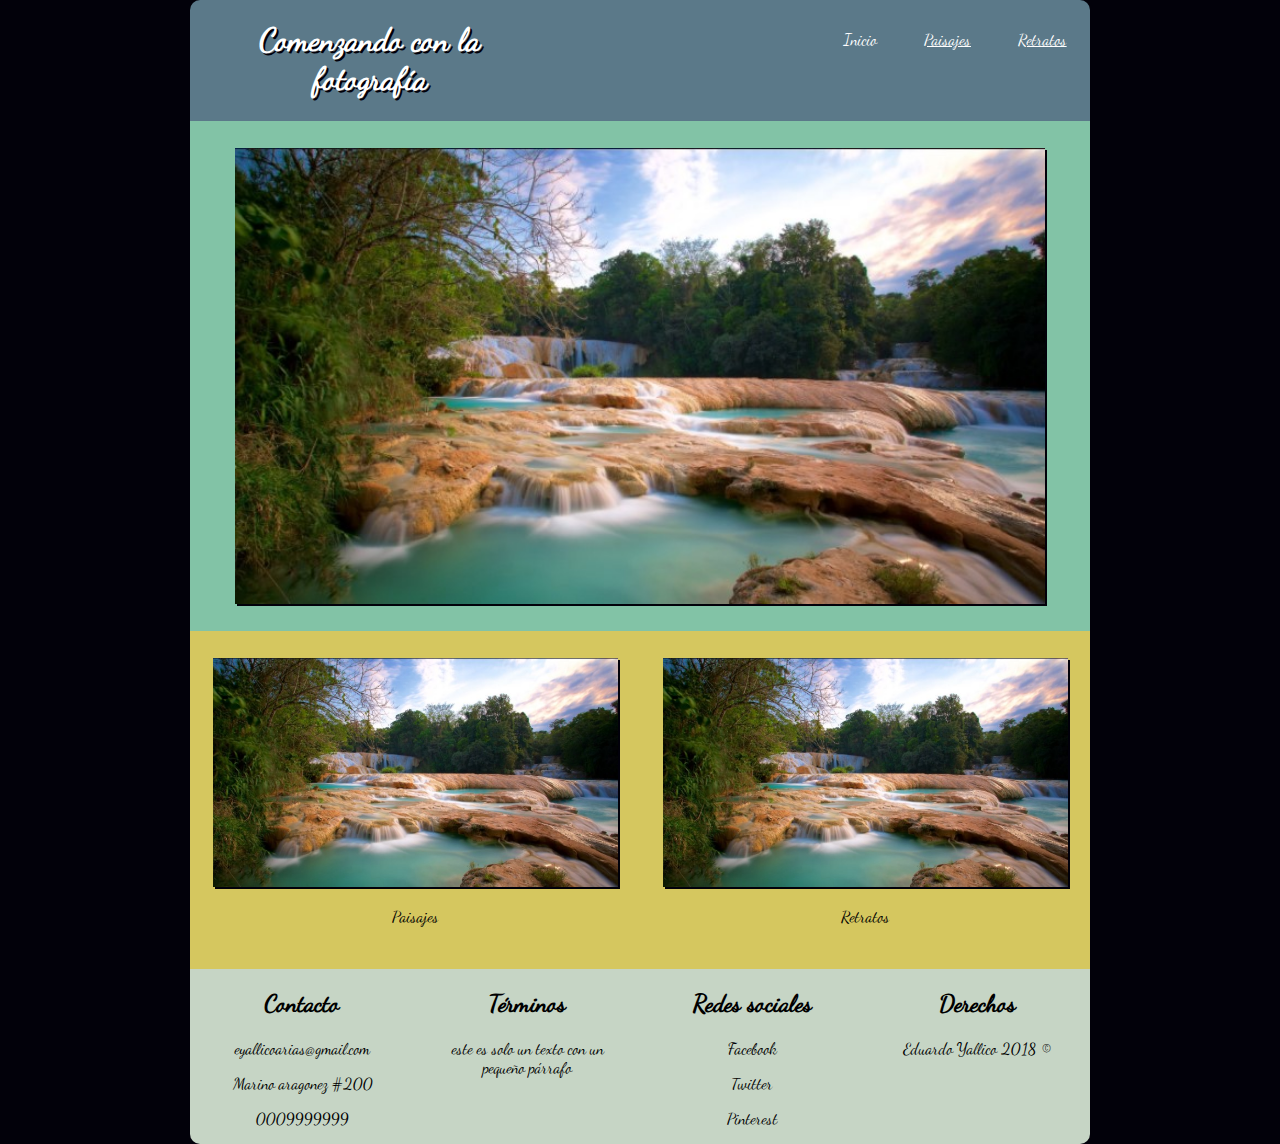
==== index.html @ 44818db8 "files" ====
<!DOCTYPE html>
<html>
<head>
	<meta charset="utf-8">
	<meta name="viewport" content="width=device-width,user-scalable=no">
	<meta name="author" content="The Owl">
	<meta name="keywords" content="fotografia">
	<meta name="description" content="Blog de fotografia">
	<title>Comenzando con la fotografía</title>
	<link rel="stylesheet" type="text/css" href="css/estilos.css">
</head>
<body>
	<div class="contenedor">
		<div class="header">
			<div class="columna left">
				<div>
					<h1>Comenzando con la fotografía</h1>
				</div>
			</div>
			<div class="columna right nav">
					<a id="selected" href="index.html" title="">
						<div>
							<p>Inicio</p>
						</div>
					</a>
					<a href="paisajes.html" title="">
						<div>
							<p>Paisajes</p>
						</div>
					<a href="retratos.html" title="">
						<div>
							<p>Retratos</p>
						</div>
					</a>	
			</div>
		</div>

		<section id="imgCentral">
			<img src="img/paisaje.jpg" alt="">
		</section>

		<section id="imgSec">
			<div id="left">
				<img src="img/paisaje.jpg" alt="">
				<p>Paisajes</p>
			</div>	
			<div id="right">
				<img src="img/paisaje.jpg" alt="">
				<p>Retratos</p>
			</div>
		</section>

		<div id="footer">
			<div class="element">
				<h2>Contacto</h2>
				<p>eyallicoarias@gmail.com</p>
				<p>Marino aragonez #200</p>
				<p>0009999999</p>
			</div>
			<div class="element">
				<h2>Términos</h2>
				<p>este es solo un texto con un pequeño párrafo</p>
			</div>
			<div class="element">
				<h2>Redes sociales</h2>
				<p>Facebook</p>
				<p>Twitter</p>
				<p>Pinterest</p>
			</div>
			<div class="element">
				<h2>Derechos</h2>
				<p>Eduardo Yallico 2018 ©</p>
			</div>
			
		</div>
	</div>
</body>
</html>
---- css/estilos.css ----
@font-face {
	font-family: 'DancingScript';
	src: url('DancingScript.otf');
}
body {
	background-color: #02010a;
	margin: 0;
	font-family: 'DancingScript';
	width: 100%;
}
img	{
	box-shadow:2px 2px #02010a;
}
.contenedor{
	animation: animacion 1s;
}
.header{
	width: 100%;
	background-color: #5b7989;
	color: white;
	border-radius: 10px 10px 0 0;
	overflow: hidden;
	text-align: center;
}
a{
	text-decoration: underline;
	text-decoration-color: white;
	color: inherit;
	display: inline;
}
#selected{
	text-decoration: none;
}
h1{
	text-shadow: 2px 2px #02010a;
}
#imgCentral{
		background-color: #82c3a6;

		padding-top: 3%;
		padding-bottom: 3%;
}
#imgCentral img{
		display: block;
		margin: 0 auto;
}
#imgSec{
		background-color: #d5c75f ;
		padding-top: 3%;
		padding-bottom: 3%;
		text-align: center;
}
#left img{
	transition: transform 1s;
}
#left img:hover{
	transform: rotate(10deg);
	box-shadow: 2px 2px #82c3a6 ;
}
#right img{
	transition: transform 1s;
}

#right img:hover{
	transform: translate(20px, -5px);
	box-shadow: 2px 2px #82c3a6 ;
}

#footer {
	display: flex;
	justify-content: space-around;
	background-color: #C6d5c5;
	border-radius: 0 0 10px 10px;
	text-align: center;

}
.element {
	padding: 0 2% 0 2%;
}
.grupo{
	display: flex;
	justify-content: space-around;
	background-color: #d5c75f;
}

.item {
	margin-top: 0;
}

.item img {
	width: 100%;
}

#imgn1 {
	filter: blur(10px);
}
#imgnpar {
	filter: grayscale(100%);
}
#imgn3 {
	filter: sepia(90%);
}

@-webkit-keyframes animacion{
	0%{
		margin-top: 150%;
	}
	60%{
		margin-top: -5%;
	}
	100%{
		margin-top: 0%;
	}
}

@media (max-width: 900px){ 
	.contenedor {
		width: 100%;
		background-color: #02010a;
	}
	.nav {
		width: 100%;
		display: flex;
		justify-content: space-around;
	}
	h1{
		margin-left: 10%;
		margin-right: 10%;
		margin-bottom: 0;
	}
	#imgCentral{
		width: 100%;
	}
	#imgCentral img{
		width: 90%;
	}
	#imgSec{
		width: 100%;
		display: block;
	}
	#imgSec img{
		width: 100% ;
	}
	#left {
		width: 90%;
		margin: 0 auto;
	}
	#right {
		width: 90%;
		margin: 0 auto;
	}
	#header{
		width: 100%;
	}
	#footer{
		width: 100%;
		display: block;
	}
	.element{
		width:100%;
		padding-top: 2%;
		padding-bottom: 2%;

	}
	
	.grupo{
		display: block;
		width: 100%;
	}
	.item{
		width: 90%;
		margin: 0 auto;
		padding-top: 4%;
	}
	.item:last-of-type{
		padding-bottom: 4%;
	}

}

@media (min-width: 901px){
	.contenedor {
		width: 900px;
		margin: 0 auto;
		background-color: #02010a;
	}
	.left {
		float: left;
		display: inline-block;
	}
	.right{
		display: inline-block;
		float: right;
	}
	.nav {
		width: 30%;
		display: flex;
		justify-content: space-around;
		margin-top: 1.5%;
	}
	h1{
		width: auto;
		padding-left: 5%;
	}
	#imgCentral{
		width: 900px;
		margin: 0 auto;
	}
	#imgCentral img{
		width: 90%;
	}
	#imgSec{
		width: 900px;
		margin: 0 auto;
		display: flex;
		justify-content: space-around;
	}
	#imgSec img{
		width: 100%;
	}
	#left {width: 45%;}
	#right {width: 45%;}
	.element{
		width: 25%;
	}
	.item{
	width: 30%;
	}
	.grupo{
		padding-top: 2%;
		margin: 0 auto;
		width: 900px;
	}
	.grupo:last-of-type{
	padding-bottom: 2%;
}
}
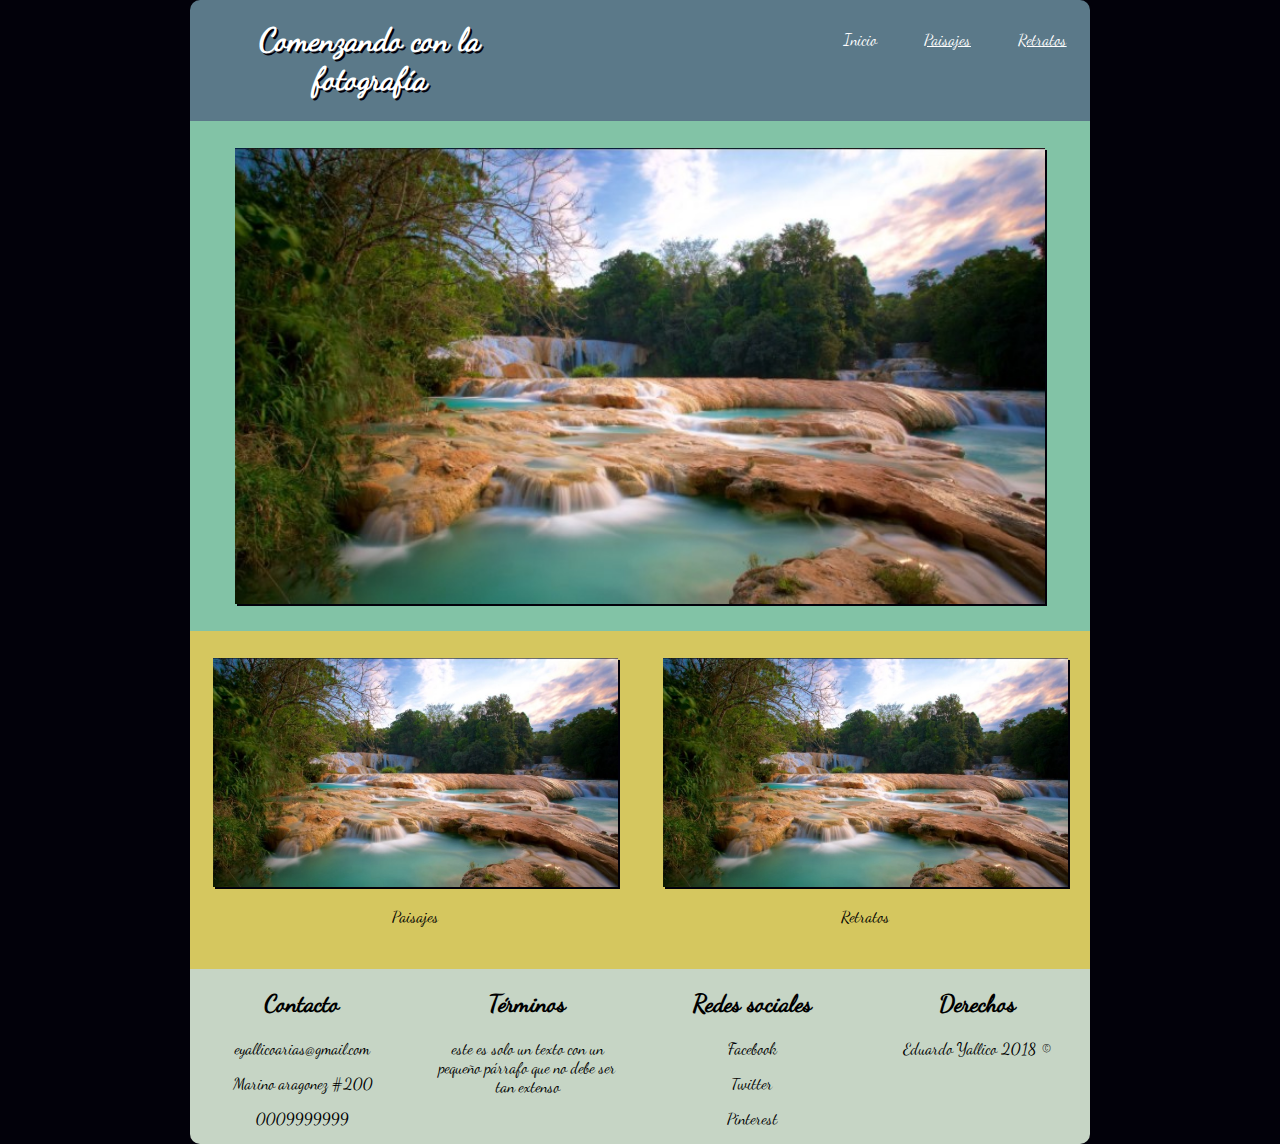
==== commit 87aed524: "ltl chngs" ====
--- a/index.html
+++ b/index.html
@@ -59,7 +59,7 @@
 			</div>
 			<div class="element">
 				<h2>Términos</h2>
-				<p>este es solo un texto con un pequeño párrafo</p>
+				<p>este es solo un texto con un pequeño párrafo que no debe ser tan extenso</p>
 			</div>
 			<div class="element">
 				<h2>Redes sociales</h2>
